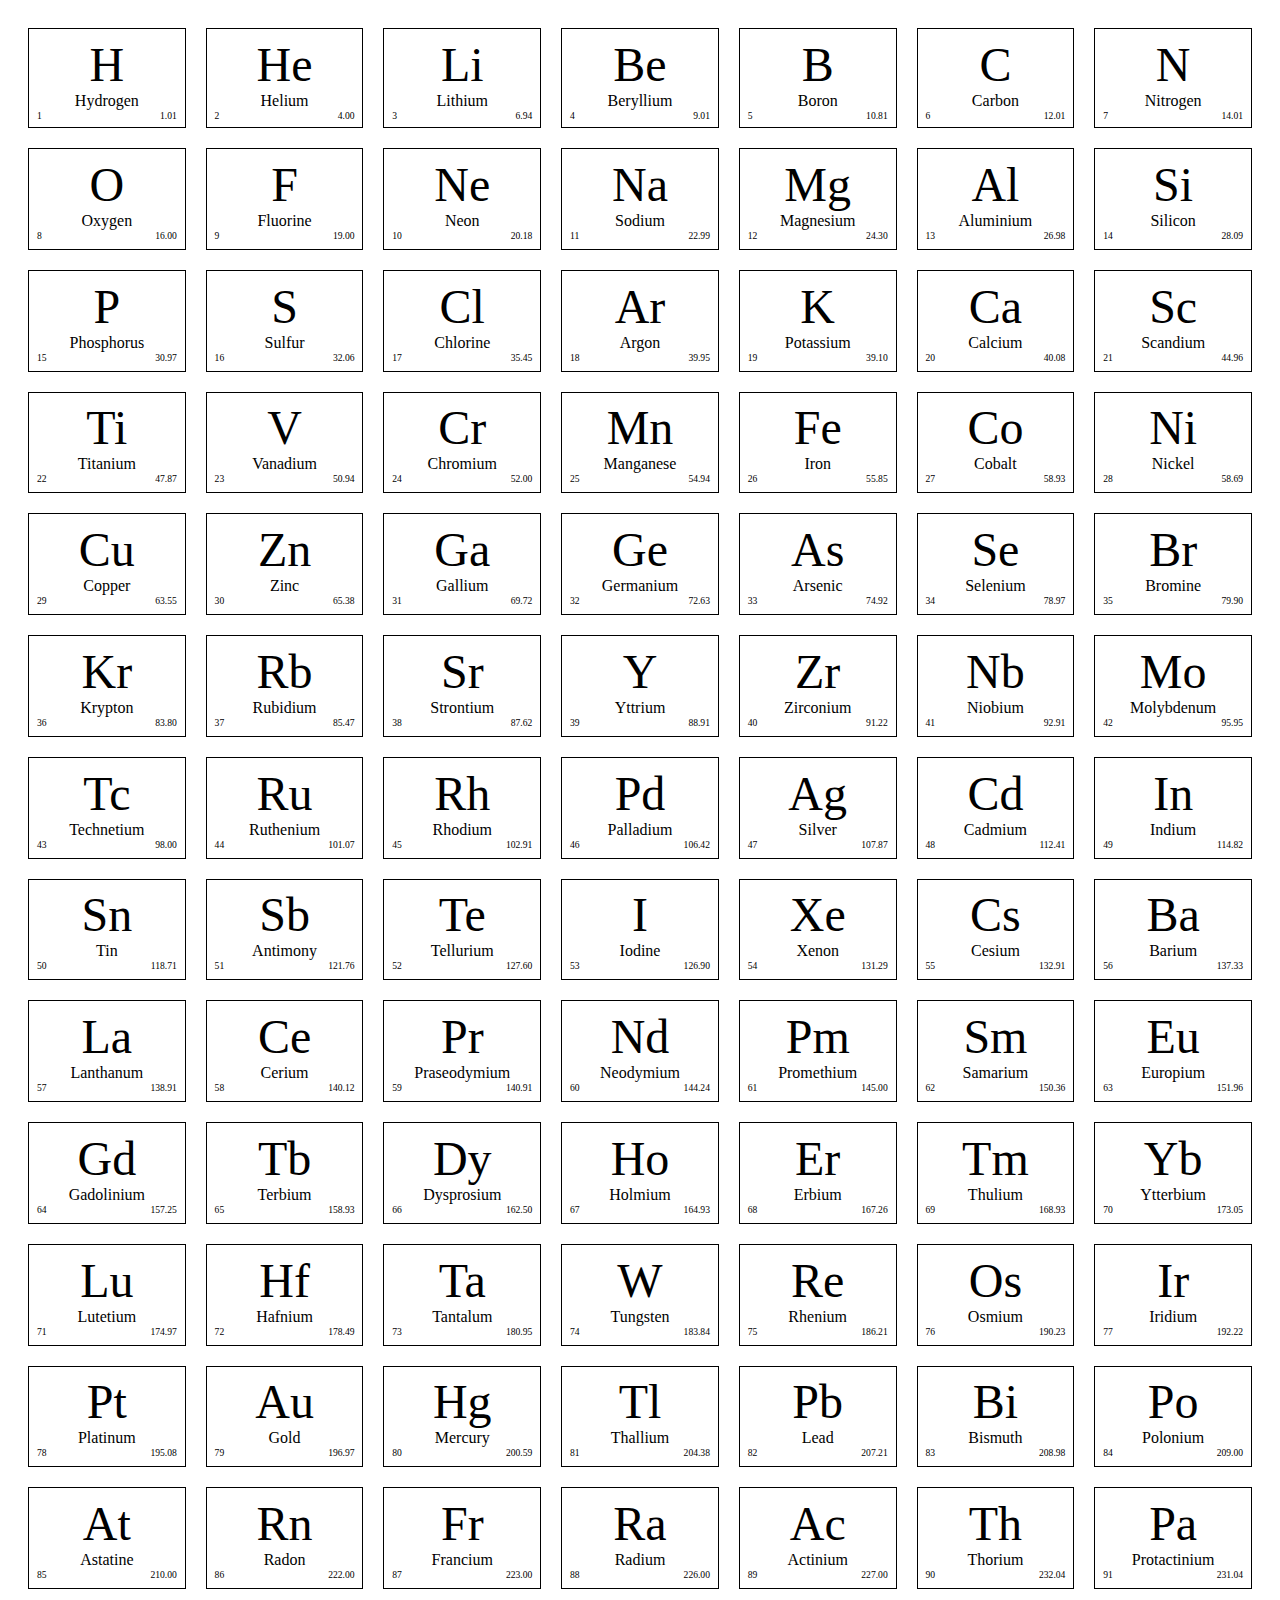
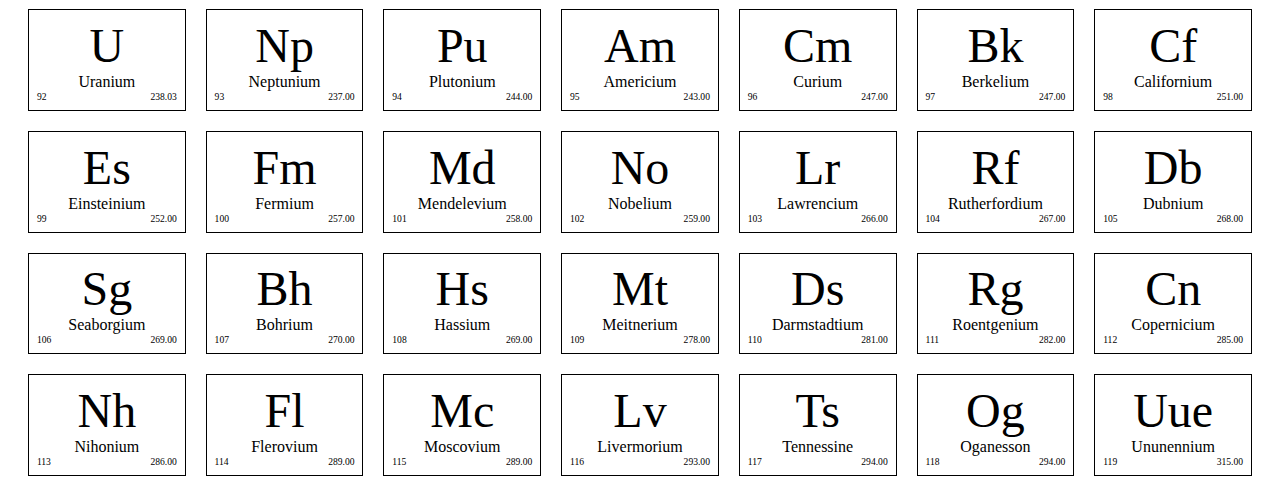
==== index.html @ ddd27612 "restructured directories" ====
<!DOCTYPE html>
<html lang="en">

<head>
    <meta charset="UTF-8">
    <meta name="viewport" content="width=device-width, initial-scale=1.0">
    <meta http-equiv="X-UA-Compatible" content="ie=edge">
    <style></style>
    <title>Periodic Table of Elements</title>
    <link rel="stylesheet" type="text/css" media="screen" href="./assets/css/style.css" />
    <script src="./assets/js/main.js"></script>
</head>

<div class="periodic-table" id=periodic-table></div>

<body>
    <script>

        function generateElements(data) {
            for (let i = 0; i < data.elements.length; i++) {
                let test = document.createElement("div");

                test.innerHTML = `
                <div class="element-parameter element-symbol">${data.elements[i].symbol}</div>
                <div class="element-parameter element-name">${data.elements[i].name}</div>
                <div class="element-parameter element-atomic-number">${data.elements[i].number}</div>
                <div class="element-parameter element-rel-atomic-mass">${data.elements[i].atomic_mass.toFixed(2)}</div>
                `;
                test.classList.add("element-box")
                test.setAttribute('id', i)
                document.getElementById("periodic-table").appendChild(test);
            }
        }
        fetch('./assets/data/periodic-table.json')
            .then(res => res.json())
            .then((out) => {
                generateElements(out)
            }).catch(err => console.error(err));
    </script>
</body>

</html>
---- assets/css/style.css ----
body {
  padding: 20px;
}
.element-box {
  display: grid;
  padding: 5%;
  border: 1px solid #000;
  justify-content: center;
  align-items: center;
  grid-template-columns: 1fr 1fr;
  grid-template-areas:
    "symbol symbol"
    "name name"
    "atomic-number rel-atomic-mass";
}
.element-symbol {
  grid-area: symbol;
  font-size: 3rem;
}
.element-name {
  grid-area: name;
}
.element-atomic-number {
  grid-area: atomic-number;
  justify-self: start;
  font-size: 0.6rem;
}
.element-rel-atomic-mass {
  grid-area: rel-atomic-mass;
  justify-self: end;
  font-size: 0.6rem;
}

.periodic-table {
  display: grid;
  grid-template-columns: repeat(7, 1fr);
  grid-gap: 20px;
  grid-template-rows: 100px auto;
}
.element-parameter {
  text-align: center;
}
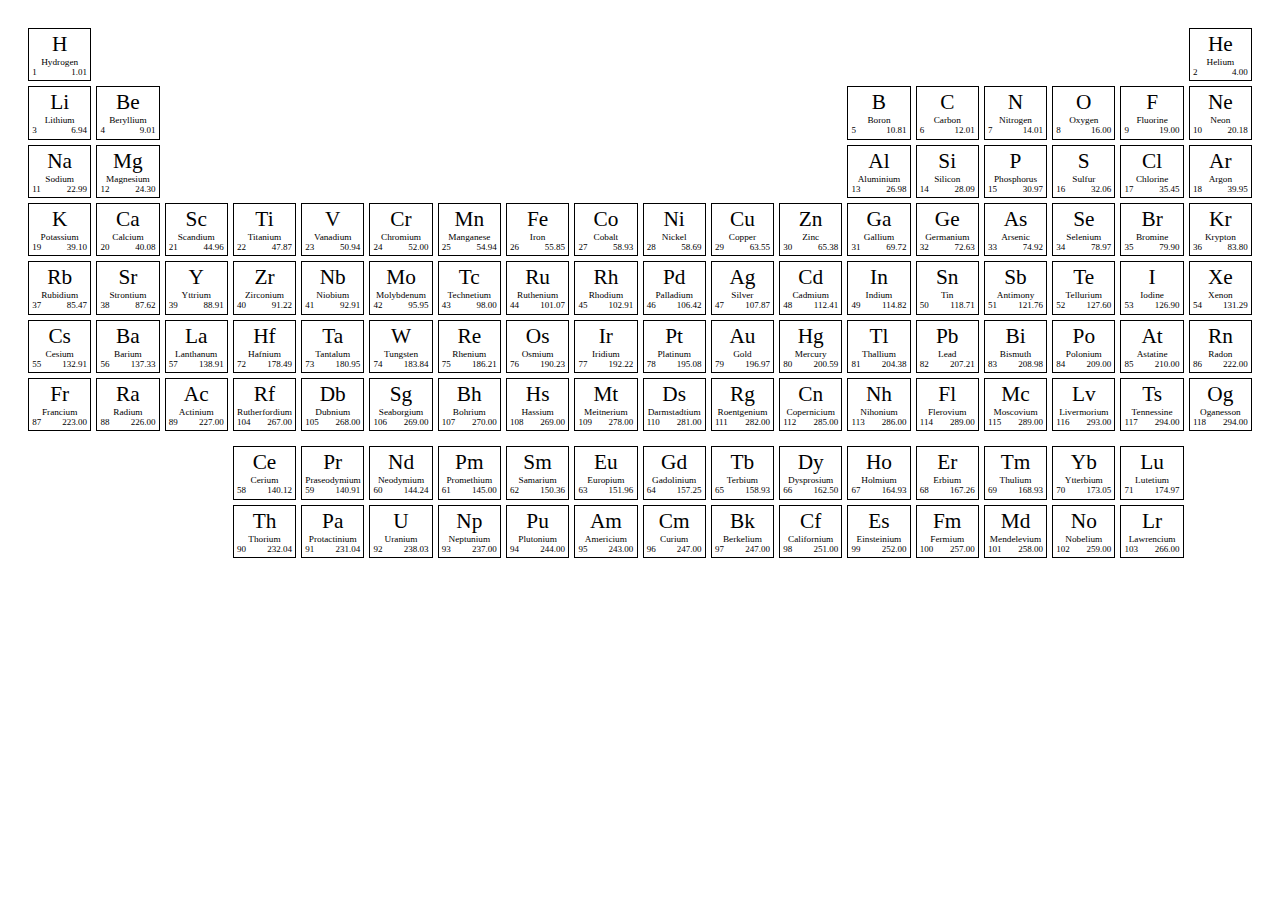
==== commit 8a7cce6f: "completed periodic table" ====
--- a/index.html
+++ b/index.html
@@ -1,5 +1,6 @@
 <!DOCTYPE html>
 <html lang="en">
+
 
 <head>
     <meta charset="UTF-8">
@@ -11,24 +12,30 @@
     <script src="./assets/js/main.js"></script>
 </head>
 
-<div class="periodic-table" id=periodic-table></div>
+<div class="periodic-table" id=periodic-table>
+    <div class="blank" id="col2-row1-blank"></div>
+    <div class="center-box" id="center-box"></div>
+    <div class="blank" id="col16-row1-blank"></div>
+</div>
 
 <body>
     <script>
 
         function generateElements(data) {
             for (let i = 0; i < data.elements.length; i++) {
-                let test = document.createElement("div");
-
-                test.innerHTML = `
+                if (data.elements[i].symbol != "Uue") {
+                    let test = document.createElement("div");
+                    test.innerHTML = `
                 <div class="element-parameter element-symbol">${data.elements[i].symbol}</div>
                 <div class="element-parameter element-name">${data.elements[i].name}</div>
                 <div class="element-parameter element-atomic-number">${data.elements[i].number}</div>
                 <div class="element-parameter element-rel-atomic-mass">${data.elements[i].atomic_mass.toFixed(2)}</div>
                 `;
-                test.classList.add("element-box")
-                test.setAttribute('id', i)
-                document.getElementById("periodic-table").appendChild(test);
+
+                    test.classList.add("element-box")
+                    test.setAttribute('id', `element${i + 1}`)
+                    document.getElementById("periodic-table").appendChild(test);
+                }
             }
         }
         fetch('./assets/data/periodic-table.json')
--- a/assets/css/style.css
+++ b/assets/css/style.css
@@ -1,5 +1,6 @@
 body {
   padding: 20px;
+  font-size: calc(10px + (26 - 14) * ((100vw - 300px) / (1600 - 300)));
 }
 .element-box {
   display: grid;
@@ -15,28 +16,172 @@
 }
 .element-symbol {
   grid-area: symbol;
-  font-size: 3rem;
+  font-size: calc(7px + (26 - 7) * ((100vw - 300px) / (1600 - 300)));
 }
 .element-name {
   grid-area: name;
+  font-size: calc(7px + (10 - 7) * ((100vw - 300px) / (1600 - 300)));
 }
 .element-atomic-number {
   grid-area: atomic-number;
   justify-self: start;
-  font-size: 0.6rem;
+  font-size: calc(6px + (10 - 6) * ((100vw - 300px) / (1600 - 300)));
 }
 .element-rel-atomic-mass {
   grid-area: rel-atomic-mass;
   justify-self: end;
-  font-size: 0.6rem;
+  font-size: calc(6px + (10 - 6) * ((100vw - 300px) / (1600 - 300)));
+}
+@media only screen and (max-width: 768px) {
+  .element-rel-atomic-mass,
+  .element-name {
+    display: none;
+  }
+  .element-atomic-number {
+    justify-self: center;
+  }
+  .element-box {
+    grid-template-columns: 1fr;
+  }
+  body {
+    padding: 5px;
+  }
 }
 
 .periodic-table {
   display: grid;
-  grid-template-columns: repeat(7, 1fr);
-  grid-gap: 20px;
-  grid-template-rows: 100px auto;
+  grid-template-columns: repeat(18, 1fr);
+  grid-gap: 5px;
+  grid-template-rows: auto;
 }
 .element-parameter {
   text-align: center;
 }
+/* #element1 {
+  grid-column-start: 1;
+  grid-column-end: 2;
+} */
+#col2-row1-blank {
+  grid-column: 2;
+  grid-row: 1;
+}
+#col16-row1-blank {
+  grid-column: 13 / span 5;
+  grid-row: 1;
+}
+#center-box {
+  grid-column: 3 / span 10;
+  grid-row: 1 / span 3;
+}
+#element58 {
+  grid-column: 4;
+  grid-row: 10;
+}
+#element59 {
+  grid-column: 5;
+  grid-row: 10;
+}
+#element60 {
+  grid-column: 6;
+  grid-row: 10;
+}
+#element61 {
+  grid-column: 7;
+  grid-row: 10;
+}
+#element62 {
+  grid-column: 8;
+  grid-row: 10;
+}
+#element63 {
+  grid-column: 9;
+  grid-row: 10;
+}
+#element64 {
+  grid-column: 10;
+  grid-row: 10;
+}
+#element65 {
+  grid-column: 11;
+  grid-row: 10;
+}
+#element66 {
+  grid-column: 12;
+  grid-row: 10;
+}
+#element67 {
+  grid-column: 13;
+  grid-row: 10;
+}
+#element68 {
+  grid-column: 14;
+  grid-row: 10;
+}
+#element69 {
+  grid-column: 15;
+  grid-row: 10;
+}
+#element70 {
+  grid-column: 16;
+  grid-row: 10;
+}
+#element71 {
+  grid-column: 17;
+  grid-row: 10;
+}
+#element90 {
+  grid-column: 4;
+  grid-row: 11;
+}
+#element91 {
+  grid-column: 5;
+  grid-row: 11;
+}
+#element92 {
+  grid-column: 6;
+  grid-row: 11;
+}
+#element93 {
+  grid-column: 7;
+  grid-row: 11;
+}
+#element94 {
+  grid-column: 8;
+  grid-row: 11;
+}
+#element95 {
+  grid-column: 9;
+  grid-row: 11;
+}
+#element96 {
+  grid-column: 10;
+  grid-row: 11;
+}
+#element97 {
+  grid-column: 11;
+  grid-row: 11;
+}
+#element98 {
+  grid-column: 12;
+  grid-row: 11;
+}
+#element99 {
+  grid-column: 13;
+  grid-row: 11;
+}
+#element100 {
+  grid-column: 14;
+  grid-row: 11;
+}
+#element101 {
+  grid-column: 15;
+  grid-row: 11;
+}
+#element102 {
+  grid-column: 16;
+  grid-row: 11;
+}
+#element103 {
+  grid-column: 17;
+  grid-row: 11;
+}
